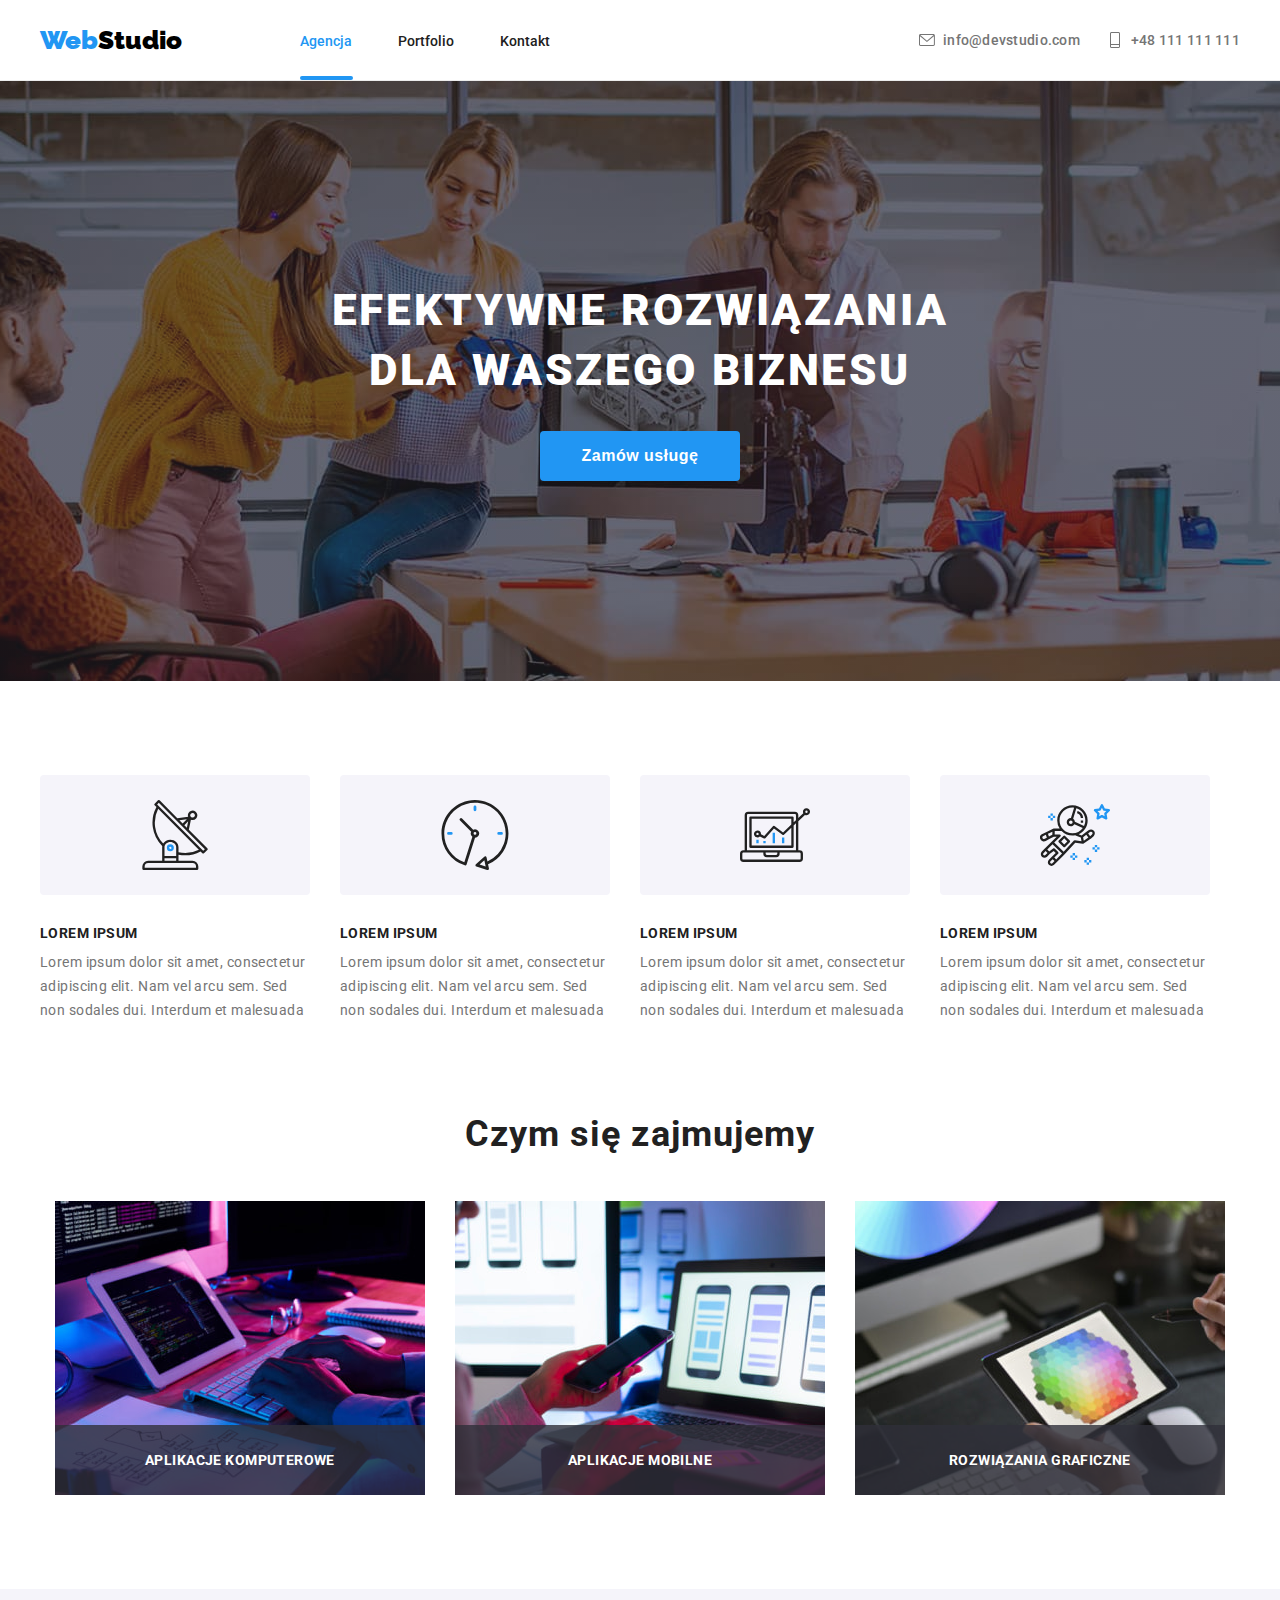
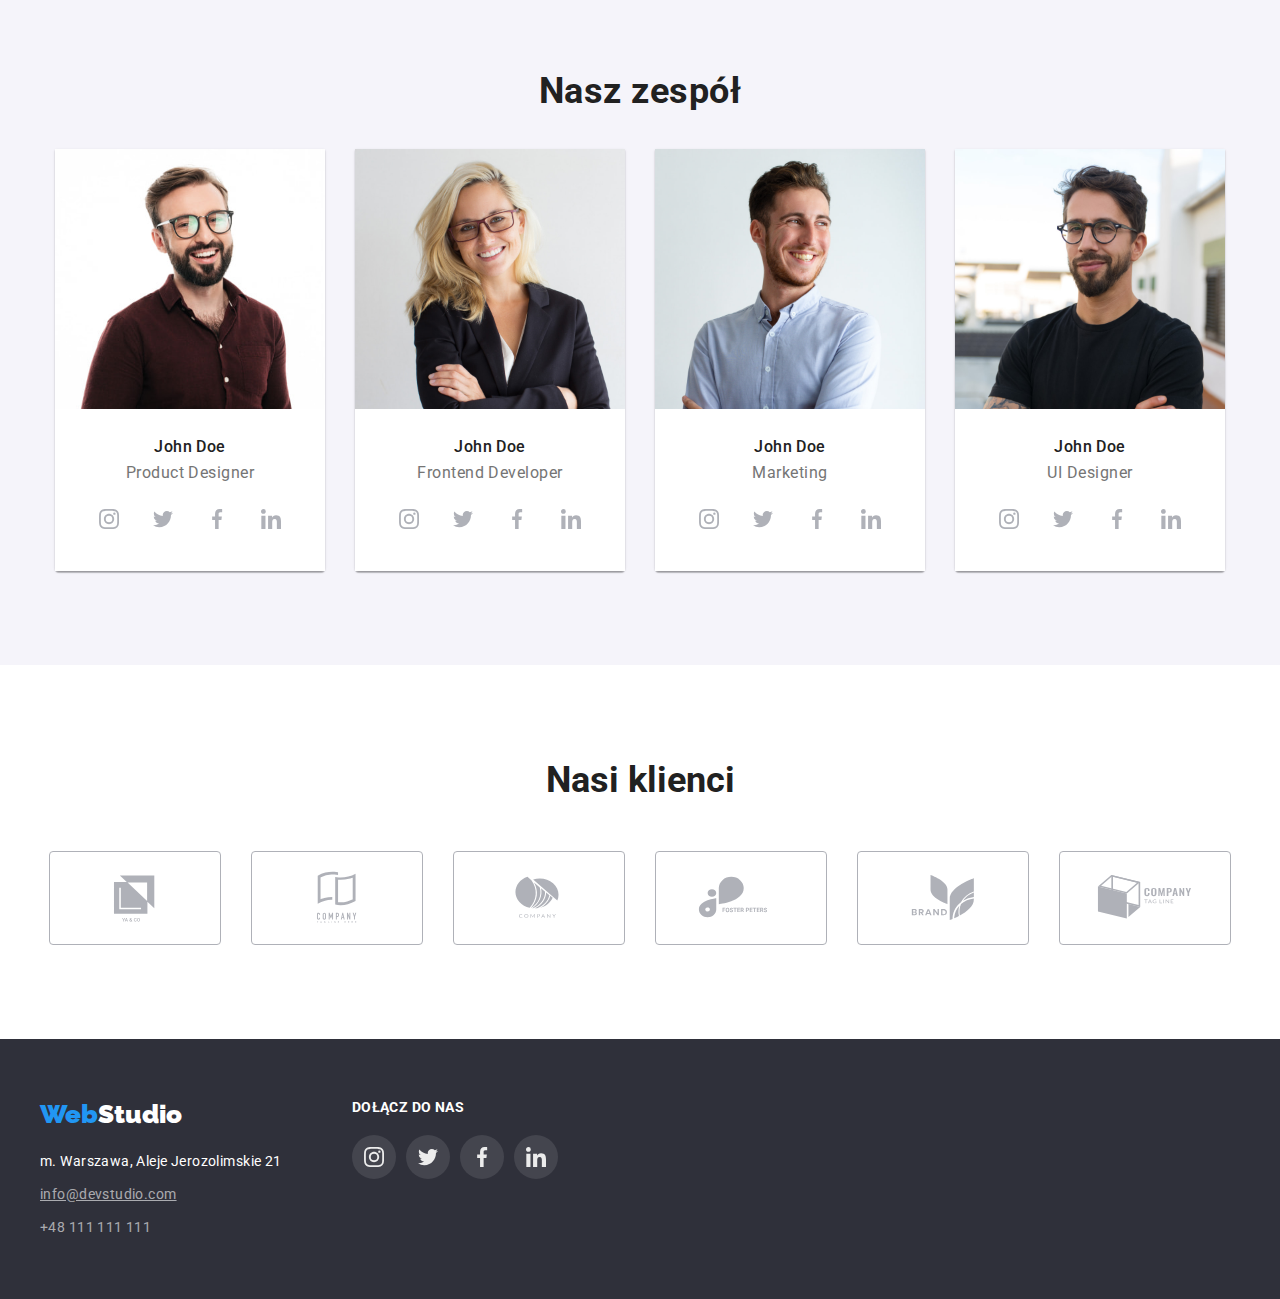
==== index.html @ 73e45f35 "HW-05-copy" ====
<!DOCTYPE html>
<html lang="pl">
  <head>
    <meta charset="utf-8" />
    <title>Portfolio</title>
    <link
      rel="stylesheet"
      href="https://cdnjs.cloudflare.com/ajax/libs/modern-normalize/1.1.0/modern-normalize.min.css"
      integrity="sha512-wpPYUAdjBVSE4KJnH1VR1HeZfpl1ub8YT/NKx4PuQ5NmX2tKuGu6U/JRp5y+Y8XG2tV+wKQpNHVUX03MfMFn9Q=="
      crossorigin="anonymous"
      referrerpolicy="no-referrer"
    />
    <link rel="stylesheet" href="css/styles.css" />
    <link rel="preconnect" href="https://fonts.googleapis.com" />
    <link rel="preconnect" href="https://fonts.gstatic.com" crossorigin />
    <link
      href="https://fonts.googleapis.com/css2?family=Raleway:wght@700&family=Roboto:wght@400;500;700;900&display=swap"
      rel="stylesheet"
    />
  </head>
  <body>
    <header>
      <section class="page-header">
        <div class="flex-header">
          <div class="header-logo">
            <a href="" class="logo-font"
              ><b
                ><span class="color-blue">Web</span
                ><span class="color-black">Studio</span></b
              ></a
            >
          </div>
          <nav>
            <ul class="nav-menu">
              <li class="nav-btn">
                <a href="./index.html" class="link current-agency">Agencja</a>
              </li>
              <li class="nav-btn">
                <a href="./portfolio.html" class="link">Portfolio</a>
              </li>
              <li class="nav-btn"><a href="" class="link">Kontakt</a></li>
            </ul>
          </nav>

          <div class="flex-tel">
            <a href="mailto:info@devstudio.com" class="flex-mail">
              <svg width="16" height="12">
                <use href="images/icons2.svg#icon-koperta"></use>
              </svg>
              info@devstudio.com
            </a>
            <a href="tel:+48111111111" class="flex-telnr">
              <svg width="10" height="16">
                <use href="images/icons2.svg#icon-tel"></use>
              </svg>
              +48 111 111 111
            </a>
          </div>
        </div>
      </section>
    </header>

    <main>
      <section>
        <div class="banner">
          <h1 class="banner-text">EFEKTYWNE ROZWIĄZANIA DLA WASZEGO BIZNESU</h1>
          <button type="button" class="header-button" data-modal-open>
            Zamów usługę
          </button>
        </div>
      </section>

      <section class="lorem-section">
        <div class="container">
          <div class="boxes">
            <div class="box">
              <svg width="70" height="70">
                <use href="./images/icons2.svg#icon-satelita"></use>
              </svg>
            </div>
            <div class="box">
              <svg width="70" height="70">
                <use href="./images/icons2.svg#icon-zegar"></use>
              </svg>
            </div>
            <div class="box">
              <svg width="70" height="70">
                <use href="./images/icons2.svg#icon-laptop"></use>
              </svg>
            </div>
            <div class="box">
              <svg width="70" height="70">
                <use href="./images/icons2.svg#icon-astronauta"></use>
              </svg>
            </div>
          </div>
          <ul class="lorem">
            <li>
              <h3>LOREM IPSUM</h3>
              <p>
                Lorem ipsum dolor sit amet, consectetur adipiscing elit. Nam vel
                arcu sem. Sed non sodales dui. Interdum et malesuada
              </p>
            </li>
            <li>
              <h3>LOREM IPSUM</h3>
              <p>
                Lorem ipsum dolor sit amet, consectetur adipiscing elit. Nam vel
                arcu sem. Sed non sodales dui. Interdum et malesuada
              </p>
            </li>
            <li>
              <h3>LOREM IPSUM</h3>
              <p>
                Lorem ipsum dolor sit amet, consectetur adipiscing elit. Nam vel
                arcu sem. Sed non sodales dui. Interdum et malesuada
              </p>
            </li>
            <li>
              <h3>LOREM IPSUM</h3>
              <p>
                Lorem ipsum dolor sit amet, consectetur adipiscing elit. Nam vel
                arcu sem. Sed non sodales dui. Interdum et malesuada
              </p>
            </li>
          </ul>
        </div>
      </section>

      <section class="work-section">
        <div class="container">
          <h2>Czym się zajmujemy</h2>
          <div class="work-photos">
            <figure class="work-photos-fig">
              <img
                src="images/img1.jpg"
                alt="iPad leżący na biurku"
                width="370"
                height="294"
              />
              <figcaption>APLIKACJE KOMPUTEROWE</figcaption>
            </figure>
            <figure class="work-photos-fig">
              <img
                src="images/img2.jpg"
                alt="Człowiek korzystający z telefonu i laptopa"
                width="370"
                height="294"
              />
              <figcaption>APLIKACJE MOBILNE</figcaption>
            </figure>
            <figure class="work-photos-fig">
              <img
                src="images/img3.jpg"
                alt="Człowiek korzystający z tabletu"
                width="370"
                height="294"
              />
              <figcaption>ROZWIĄZANIA GRAFICZNE</figcaption>
            </figure>
          </div>
        </div>
      </section>

      <div class="team-section">
        <span class="team-title">Nasz zespół</span>
        <ul class="card-set">
          <li>
            <figure class="team-flex">
              <img
                src="images/img4.jpg"
                alt="John Doe"
                width="270"
                height="260"
              />
              <figcaption class="team-caption">
                <h3 class="team-img-title">John Doe</h3>
                <p class="team-img-descriptions">Product Designer</p>
                <div class="team-socials">
                  <div class="team-social">
                    <svg class="team-icon" width="20" height="20">
                      <use href="./images/icons2.svg#icon-instagram"></use>
                    </svg>
                  </div>
                  <div class="team-social">
                    <svg class="team-icon" width="20" height="20">
                      <use href="./images/icons2.svg#icon-twitter"></use>
                    </svg>
                  </div>
                  <div class="team-social">
                    <svg class="team-icon" width="20" height="20">
                      <use href="./images/icons2.svg#icon-facebook-1"></use>
                    </svg>
                  </div>
                  <div class="team-social">
                    <svg class="team-icon" width="20" height="20">
                      <use href="./images/icons2.svg#icon-linkedin"></use>
                    </svg>
                  </div>
                </div>
              </figcaption>
            </figure>
          </li>
          <li>
            <figure class="team-flex">
              <img
                src="images/img5.jpg"
                alt="John Doe"
                width="270"
                height="260"
              />
              <figcaption class="team-caption">
                <h3 class="team-img-title">John Doe</h3>
                <p class="img-descriptions">Frontend Developer</p>
                <div class="team-socials">
                  <div class="team-social">
                    <svg class="team-icon" width="20" height="20">
                      <use href="./images/icons2.svg#icon-instagram"></use>
                    </svg>
                  </div>
                  <div class="team-social">
                    <svg class="team-icon" width="20" height="20">
                      <use href="./images/icons2.svg#icon-twitter"></use>
                    </svg>
                  </div>
                  <div class="team-social">
                    <svg class="team-icon" width="20" height="20">
                      <use href="./images/icons2.svg#icon-facebook-1"></use>
                    </svg>
                  </div>
                  <div class="team-social">
                    <svg class="team-icon" width="20" height="20">
                      <use href="./images/icons2.svg#icon-linkedin"></use>
                    </svg>
                  </div>
                </div>
              </figcaption>
            </figure>
          </li>
          <li>
            <figure class="team-flex">
              <img
                src="images/img6.jpg"
                alt="John Doe"
                width="270"
                height="260"
              />
              <figcaption class="team-caption">
                <h3 class="team-img-title">John Doe</h3>
                <p class="img-descriptions">Marketing</p>
                <div class="team-socials">
                  <div class="team-social">
                    <svg class="team-icon" width="20" height="20">
                      <use href="./images/icons2.svg#icon-instagram"></use>
                    </svg>
                  </div>
                  <div class="team-social">
                    <svg class="team-icon" width="20" height="20">
                      <use href="./images/icons2.svg#icon-twitter"></use>
                    </svg>
                  </div>
                  <div class="team-social">
                    <svg class="team-icon" width="20" height="20">
                      <use href="./images/icons2.svg#icon-facebook-1"></use>
                    </svg>
                  </div>
                  <div class="team-social">
                    <svg class="team-icon" width="20" height="20">
                      <use href="./images/icons2.svg#icon-linkedin"></use>
                    </svg>
                  </div>
                </div>
              </figcaption>
            </figure>
          </li>
          <li>
            <figure class="team-flex">
              <img
                src="images/img7.jpg"
                alt="John Doe"
                width="270"
                height="260"
              />
              <figcaption class="team-caption">
                <h3 class="team-img-title">John Doe</h3>
                <p class="img-descriptions">UI Designer</p>
                <div class="team-socials">
                  <div class="team-social">
                    <svg class="team-icon" width="20" height="20">
                      <use href="./images/icons2.svg#icon-instagram"></use>
                    </svg>
                  </div>
                  <div class="team-social">
                    <svg class="team-icon" width="20" height="20">
                      <use href="./images/icons2.svg#icon-twitter"></use>
                    </svg>
                  </div>
                  <div class="team-social">
                    <svg class="team-icon" width="20" height="20">
                      <use href="./images/icons2.svg#icon-facebook-1"></use>
                    </svg>
                  </div>
                  <div class="team-social">
                    <svg class="team-icon" width="20" height="20">
                      <use href="./images/icons2.svg#icon-linkedin"></use>
                    </svg>
                  </div>
                </div>
              </figcaption>
            </figure>
          </li>
        </ul>
      </div>
      <section class="customers-section">
        <div class="container">
          <span class="team-title">Nasi klienci</span>
          <ul class="customers-cards">
            <li class="customers-card">
              <svg class="customers-icon" width="106" height="60">
                <use href="./images/icons2.svg#icon-logo1"></use>
              </svg>
            </li>
            <li class="customers-card">
              <svg class="customers-icon" width="106" height="60">
                <use href="./images/icons2.svg#icon-logo2"></use>
              </svg>
            </li>
            <li class="customers-card">
              <svg class="customers-icon" width="106" height="60">
                <use href="./images/icons2.svg#icon-logo3"></use>
              </svg>
            </li>
            <li class="customers-card">
              <svg class="customers-icon" width="106" height="60">
                <use href="./images/icons2.svg#icon-logo4"></use>
              </svg>
            </li>
            <li class="customers-card">
              <svg class="customers-icon" width="106" height="60">
                <use href="./images/icons2.svg#icon-logo5"></use>
              </svg>
            </li>
            <li class="customers-card">
              <svg class="customers-icon" width="106" height="60">
                <use href="./images/icons2.svg#icon-logo6"></use>
              </svg>
            </li>
          </ul>
        </div>
      </section>
    </main>

    <footer>
      <section class="page-footer">
        <div class="flex-footer">
          <div class="flex-footer-left">
            <a href="" class="logo-font"
              ><b
                ><span class="color-blue">Web</span
                ><span class="color-white">Studio</span></b
              ></a
            >
            <address class="footer-adress-link">
              m. Warszawa, Aleje Jerozolimskie 21
            </address>
            <a
              href="mailto:info@devstudio.com"
              class="footer-adress-link-alpha-mail"
              >info@devstudio.com</a
            >
            <a href="tel:+48111111111" class="footer-adress-link-alpha"
              >+48 111 111 111</a
            >
          </div>
          <div class="flex-footer-menu">
            <span class="join">DOŁĄCZ DO NAS</span>

            <div class="flex-footer-menu-socials">
              <div class="team-social">
                <svg class="footer-icon" width="20" height="20">
                  <use href="./images/icons2.svg#icon-instagram"></use>
                </svg>
              </div>
              <div class="team-social">
                <svg class="footer-icon" width="20" height="20">
                  <use href="./images/icons2.svg#icon-twitter"></use>
                </svg>
              </div>
              <div class="team-social">
                <svg class="footer-icon" width="20" height="20">
                  <use href="./images/icons2.svg#icon-facebook-1"></use>
                </svg>
              </div>
              <div class="team-social">
                <svg class="footer-icon" width="20" height="20">
                  <use href="./images/icons2.svg#icon-linkedin"></use>
                </svg>
              </div>
            </div>
          </div>
        </div>
      </section>
    </footer>

    <div class="backdrop is-hidden" data-modal>
      <div class="modal">
        <button type="button" class="close-btn" data-modal-close>
          <svg width="11" height="11">
            <use href="images/icons2.svg#icon-x"></use>
          </svg>
        </button>
      </div>
    </div>

    <script src="modal.js"></script>
  </body>
</html>
---- css/styles.css ----
* {
  margin: 0;
  padding: 0;
}
body {
  font-family: "Roboto", sans-serif;
  color: #212121;
  font-weight: 500;
}
.color-blue {
  color: #2196f3;
}
.color-white {
  color: #ffffff;
}
.color-black {
  color: #000;
}
.img-descriptions {
  color: #757575;
  font-size: 16px;
  font-weight: 400;
  text-align: left;
}
.img-title {
  font-size: 18px;
  font-weight: 700;
  text-align: left;
  margin-bottom: 4px;
}
.img-caption {
  display: flex;
  flex-direction: column;
  padding-top: 20px;
  padding-bottom: 20px;
  padding-left: 24px;
  border-left: 1px solid #eeee;
  border-right: 1px solid #eeee;
  border-bottom: 1px solid #eeee;
}
button:hover {
  color: #ffffff;
  background-color: #2196f3;
  box-shadow: 0px 3px 1px rgba(0, 0, 0, 0.1), 0px 1px 2px rgba(0, 0, 0, 0.08),
    0px 2px 2px rgba(0, 0, 0, 0.12);
}
button:focus {
  color: #ffffff;
  background-color: #2196f3;
  box-shadow: 0px 3px 1px rgba(0, 0, 0, 0.1), 0px 1px 2px rgba(0, 0, 0, 0.08),
    0px 2px 2px rgba(0, 0, 0, 0.12);
}
button {
  cursor: pointer;
  background-color: #f5f4fa;
  color: #212121;
  border: none;
  font-size: 16px;
  border-radius: 4px;
  padding: 6px 22px;
  font-weight: 500;
  letter-spacing: 0.03em;
  line-height: 26px;
  transition-property: color, box-shadow, background-color;
  transition-duration: 250ms;
  transition-timing-function: cubic-bezier(0.4, 0, 0.2, 1);
}

ul {
  list-style-type: none;
}
.logo-font {
  font-family: "Raleway", sans-serif;
  font-weight: 700;
  font-size: 26px;
  text-decoration: none;
}

.link:hover {
  color: #2196f3;
}
.link:focus {
  color: #2196f3;
}
.link {
  text-decoration: none;
  color: #212121;
  font-size: 14px;
  transition-property: color;
  transition-duration: 250ms;
  transition-timing-function: cubic-bezier(0.4, 0, 0.2, 1);
}
.current-agency,
.current-portfolio {
  color: #2196f3;
}
.current-agency::after {
  content: "";
  position: absolute;
  height: 4px;
  width: 53px;
  left: 0px;
  top: 45px;
  background-color: #2196f3;
  border-radius: 2px;
}
.current-portfolio::after {
  content: "";
  position: absolute;
  height: 4px;
  width: 58px;
  left: 97px;
  top: 45px;
  background-color: #2196f3;
  border-radius: 2px;
}
.header-adress-link {
  color: #757575;
  font-size: 14px;
  text-decoration: none;
  letter-spacing: 0.02em;
  font-weight: 500;
  display: flex;
}
.flex-tel {
  display: flex;
  justify-content: space-between;
  width: 321px;
  box-sizing: border-box;
  fill: #757575;
}
.flex-tel a {
  color: #757575;
  font-size: 14px;
  text-decoration: none;
  letter-spacing: 0.02em;
  font-weight: 500;
  transition-property: color;
  transition-duration: 250ms;
  transition-timing-function: cubic-bezier(0.4, 0, 0.2, 1);
}

.flex-mail:hover svg {
  fill: #2196f3;
}
.flex-mail:hover {
  color: #2196f3;
}

.flex-telnr:hover svg {
  fill: #2196f3;
}
.flex-telnr:hover {
  color: #2196f3;
}

.flex-mail {
  display: flex;
  justify-content: space-between;
  width: 161px;
  align-items: center;
  text-align: center;
}
.flex-mail svg {
  transition-property: fill;
  transition-duration: 250ms;
  transition-timing-function: cubic-bezier(0.4, 0, 0.2, 1);
}
.flex-telnr {
  display: flex;
  justify-content: space-between;
  width: 130px;
  align-items: center;
  text-align: center;
}
.flex-telnr svg {
  transition-property: fill;
  transition-duration: 250ms;
  transition-timing-function: cubic-bezier(0.4, 0, 0.2, 1);
}
.header-adress-link:focus {
  color: #2196f3;
}
.header-adress-link:hover {
  color: #2196f3;
}
.footer-adress-link {
  color: #ffffff;
  background-color: #2f303a;
  font-size: 14px;
  font-weight: 400;
  margin-bottom: 9px;
  margin-top: 20px;
  font-style: normal;
  letter-spacing: 0.03em;
  line-height: 24px;
}
.footer-adress-link-alpha-mail {
  color: rgba(255, 255, 255, 0.6);
  background-color: #2f303a;
  font-size: 14px;
  margin-bottom: 9px;
  font-weight: 400;
  letter-spacing: 0.03em;
  line-height: 24px;
  transition-property: color;
  transition-duration: 250ms;
  transition-timing-function: cubic-bezier(0.4, 0, 0.2, 1);
}
.footer-adress-link-alpha-mail:hover {
  color: #2196f3;
}
.footer-adress-link-alpha {
  color: rgba(255, 255, 255, 0.6);
  background-color: #2f303a;
  text-decoration: none;
  font-size: 14px;
  font-weight: 400;
  letter-spacing: 0.03em;
  line-height: 24px;
  transition-property: color;
  transition-duration: 250ms;
  transition-timing-function: cubic-bezier(0.4, 0, 0.2, 1);
}
.footer-adress-link-alpha:hover {
  color: #2196f3;
}
.footer-adress-link-alpha:focus {
  color: #2196f3;
}
.section {
  display: flex;
  flex-direction: column;
  padding-top: 94px;
  padding-bottom: 94px;
  margin: 0 auto;
  max-width: 1200px;
  text-align: center;
}
.menu {
  display: flex;
  justify-content: center;
  margin-bottom: 50px;
}
.menu > .menu-btn:not(:last-child) {
  margin-right: 8px;
}

.header-logo {
  margin-right: 93px;
}

.nav-menu {
  display: flex;
  margin-right: 345px;
  position: relative;
}

.nav-menu > .nav-btn:not(:last-child) {
  margin-right: 46px;
}
.adress-menu {
  display: flex;
  justify-content: space-between;
  width: 295px;
}
.card-set {
  display: flex;
  flex-wrap: wrap;
  gap: 30px;
}
.card {
  flex-basis: calc((100% - 2 * 30px) / 3);
}
.cardcont {
  width: 370px;
  height: 294px;
  overflow: hidden;
  position: relative;
}
.cardhov {
  position: absolute;
  top: 0;
  left: 0;
  transform: translate(0, 100%);
  transition: transform 0.2s linear;
  background-color: rgba(33, 150, 243, 0.9);
  width: 100%;
  height: 100%;
  font-size: 18px;
  line-height: 156%;
  letter-spacing: 0.03em;
  color: #ffffff;
  display: flex;
  padding: 49px 45px 49px 24px;
  text-align: left;
  font-weight: 400;
}
.page-footer {
  display: flex;
  flex-direction: column;
  background-color: #2f303a;
  padding-top: 60px;
  padding-bottom: 60px;
}
.flex-footer {
  width: 1200px;
  margin: 0 auto;
  display: flex;
}
.card-flex {
  display: flex;
  flex-direction: column;
  width: 370px;
}
.card-flex:hover {
  cursor: pointer;
  box-shadow: 0px 1px 1px rgba(0, 0, 0, 0.12), 0px 4px 4px rgba(0, 0, 0, 0.06),
    1px 4px 6px rgba(0, 0, 0, 0.16);

  transition-property: box-shadow;
  transition-duration: 250ms;
  transition-timing-function: cubic-bezier(0.4, 0, 0.2, 1);
}

.card-flex:hover .cardhov {
  transform: translate(0, 0);
}

.page-header {
  height: 80px;
  border-bottom: 1px solid #ececec;
  display: flex;
}

.flex-header {
  display: flex;
  align-items: center;
  width: 1200px;
  margin: 0 auto;
  justify-content: space-between;
}
.banner {
  display: flex;
  align-items: center;
  flex-direction: column;
  height: 600px;
  max-width: 1600px;
  margin: 0 auto;
  background-color: #2f303a;
  justify-content: center;
  background-image: linear-gradient(
      90deg,
      rgba(47, 48, 58, 0.4) 100%,
      rgba(0, 0, 0, 1) 100%
    ),
    url("../images/efektywne.jpg");
  background-position: 50% 50%;
  background-size: cover;
  background-repeat: no-repeat;
}
.banner-text {
  font-weight: 900;
  font-size: 44px;
  text-transform: uppercase;
  color: #ffffff;
  line-height: 136%;
  letter-spacing: 0.06em;
  width: 696px;
  margin-bottom: 30px;
  text-align: center;
}
.header-button {
  cursor: pointer;
  width: 200px;
  height: 50px;
  display: flex;
  font-weight: bold;
  font-size: 16px;
  line-height: 187%;
  text-align: center;
  align-items: center;
  justify-content: center;
  background-color: #2196f3;
  color: white;
}
.container {
  display: flex;
  flex-direction: column;
}
.lorem {
  display: flex;
  width: 1200px;
  align-items: center;
  justify-content: center;
  margin: 0 auto;
}
.lorem-section {
  padding-top: 94px;
  padding-bottom: 94px;
}
.lorem-section p {
  font-size: 14px;
  line-height: 171%;
  font-weight: 400;
  letter-spacing: 0.03em;
  color: #757575;
}

.lorem-section h3 {
  font-weight: 700;
  font-size: 14px;
  line-height: 16px;
  letter-spacing: 0.03em;
  text-transform: uppercase;
  margin-bottom: 10px;
}
.lorem li {
  margin-right: 30px;
  max-width: 270px;
  max-height: 101px;
  display: flex;
  flex-direction: column;
}
.work-section {
  padding-bottom: 94px;
  width: 1200px;
  display: flex;
  align-items: center;
  margin: 0 auto;
  justify-content: center;
}
.work-photos {
  width: 1170px;
  display: flex;
  justify-content: space-between;
}
.work-section h2 {
  font-weight: bold;
  font-size: 36px;
  line-height: 95%;
  text-align: center;
  letter-spacing: 0.03em;
  margin-bottom: 50px;
}
.team-section {
  padding-bottom: 94px;
  padding-top: 94px;
  justify-content: center;
  display: flex;
  flex-direction: column;
  align-items: center;
  font-weight: 500;
  font-size: 16px;
  line-height: 100%;
  text-align: center;
  letter-spacing: 0.03em;
  color: #212121;
  background-color: #f5f4fa;
}
.team-list {
  display: flex;
  justify-content: center;
  align-items: space-between;
  width: 1170px;
}
.team-section h2 {
  font-weight: 700;
  font-size: 36px;
  width: 210px;
  height: 42px;
}
.team-flex {
  display: flex;
  flex-direction: column;
  box-shadow: 0px 1px 3px rgba(0, 0, 0, 0.12), 0px 1px 1px rgba(0, 0, 0, 0.14),
    0px 2px 1px rgba(0, 0, 0, 0.2);
  border-radius: 0px 0px 4px 4px;
}
.team-caption {
  display: flex;
  flex-direction: column;
  padding-top: 30px;
  padding-bottom: 30px;
  align-items: center;
  background-color: #fff;
}
.team-section {
  display: flex;
  flex-direction: column;
  padding-top: 94px;
  padding-bottom: 94px;
  margin: 0 auto;
  text-align: center;
  align-items: center;
  background-color: #f5f4fa;
}
.team-title {
  margin-bottom: 50px;
  font-weight: 700;
  font-size: 36px;
}
.team-img-title {
  font-size: 16px;
  font-weight: 500;
  margin-bottom: 10px;
}
.team-img-descriptions {
  color: #757575;
  font-size: 16px;
  font-weight: 400;
}
.icon {
  fill: #2a2a2a;
}
.icon:hover {
  fill: pink;
}

.box {
  width: 270px;
  height: 120px;
  background-color: #f5f4fa;
  margin-right: 30px;
  margin-bottom: 30px;
  border-radius: 4px;
  display: flex;
  justify-content: center;
  align-items: center;
}
.boxes {
  display: flex;
  margin: 0 auto;
}
.team-socials {
  display: flex;
  width: 206px;
  height: 44px;
  justify-content: space-between;
  margin-top: 16px;
}
.team-social {
  width: 44px;
  height: 44px;
  align-items: center;
  display: flex;
  justify-content: center;
  cursor: pointer;
  background-color: rgba(255, 255, 255, 0.1);
  border-radius: 50%;
  transition-property: background-color;
  transition-duration: 250ms;
  transition-timing-function: cubic-bezier(0.4, 0, 0.2, 1);
}
.team-social:hover {
  background-color: #2196f3;
}
.team-social:hover svg {
  fill: white;
}
.team-social svg {
  transition-property: fill;
  transition-duration: 250ms;
  transition-timing-function: cubic-bezier(0.4, 0, 0.2, 1);
}
.team-icon {
  fill: #afb1b8;
}
.team-icon:hover {
  fill: white;
}
.footer-icon {
  fill: white;
}
.customers-icon {
  fill: #afb1b8;
}

.customers-section {
  padding-bottom: 94px;
  padding-top: 94px;
  justify-content: center;
  display: flex;
  flex-direction: column;
  align-items: center;
  text-align: center;
  width: 1200px;
  margin: 0 auto;
}
.customers-cards {
  display: flex;
}
.customers-card {
  width: 170px;
  height: 92px;
  border-radius: 4px;
  border: 1px solid #afb1b8;
  cursor: pointer;
  align-items: center;
  justify-content: center;
  display: flex;
  transition-property: border;
  transition-duration: 250ms;
  transition-timing-function: cubic-bezier(0.4, 0, 0.2, 1);
}

.customers-cards > .customers-card:not(:last-child) {
  margin-right: 30px;
}
.customers-card:hover svg {
  fill: #2196f3;
}
.customers-card svg {
  transition-property: fill;
  transition-duration: 250ms;
  transition-timing-function: cubic-bezier(0.4, 0, 0.2, 1);
}
.customers-card:hover {
  border: 1px solid #2196f3;
}
.flex-footer-left {
  display: flex;
  flex-direction: column;
}
.flex-footer-menu {
  display: flex;
  flex-direction: column;
  margin-left: 70px;
}
.join {
  color: white;
  font-size: 14px;
  font-weight: bold;
  letter-spacing: 0.03em;
  margin-bottom: 20px;
}
.flex-footer-menu-socials {
  display: flex;
  width: 206px;
  height: 44px;
  justify-content: space-between;
}
.footer-social {
  width: 44px;
  height: 44px;
  align-items: center;
  display: flex;
  justify-content: center;
  cursor: pointer;
  background: rgba(255, 255, 255, 0.1);
}
.footer-icon {
  fill: #ececec;
}
.work-photos-fig {
  display: flex;
  position: relative;
  justify-content: center;
  align-items: center;
}
.work-photos-fig figcaption {
  font-weight: bold;
  font-size: 14px;
  line-height: 16px;
  text-align: center;
  letter-spacing: 0.03em;
  position: absolute;
  bottom: 0;
  color: #fff;
  background-color: rgba(47, 48, 58, 0.8);
  width: 100%;
  padding-top: 27px;
  padding-bottom: 27px;
}

/* backdrop */
.modal {
  position: absolute;
  top: 50%;
  left: 50%;
  transform: translate(-50%, -50%);
  width: 528px;
  min-height: 581px;
  background-color: #fff;
  box-shadow: 0px 1px 3px rgba(0, 0, 0, 0.12), 0px 1px 1px rgba(0, 0, 0, 0.14),
    0px 2px 1px rgba(0, 0, 0, 0.2);
  border-radius: 4px;
  opacity: 1;
}

.close-btn {
  position: absolute;
  top: 8px;
  right: 8px;
  width: 30px;
  height: 30px;
  background-color: #fff;
  border: 1px solid rgba(0, 0, 0, 0.1);
  border-radius: 50%;
  cursor: pointer;
  display: flex;
  align-items: center;
  justify-content: center;
  padding: 0;
}

.backdrop {
  position: fixed;
  left: 0;
  top: 0;
  width: 100%;
  height: 100%;
  background-color: rgb(0, 0, 0, 0.2);
  opacity: 1;
  transition: opacity 250ms linear;
}

.is-hidden {
  opacity: 0;
  visibility: hidden;
  pointer-events: none;
  transition: opacity 250ms linear, visibility 250ms linear;
}
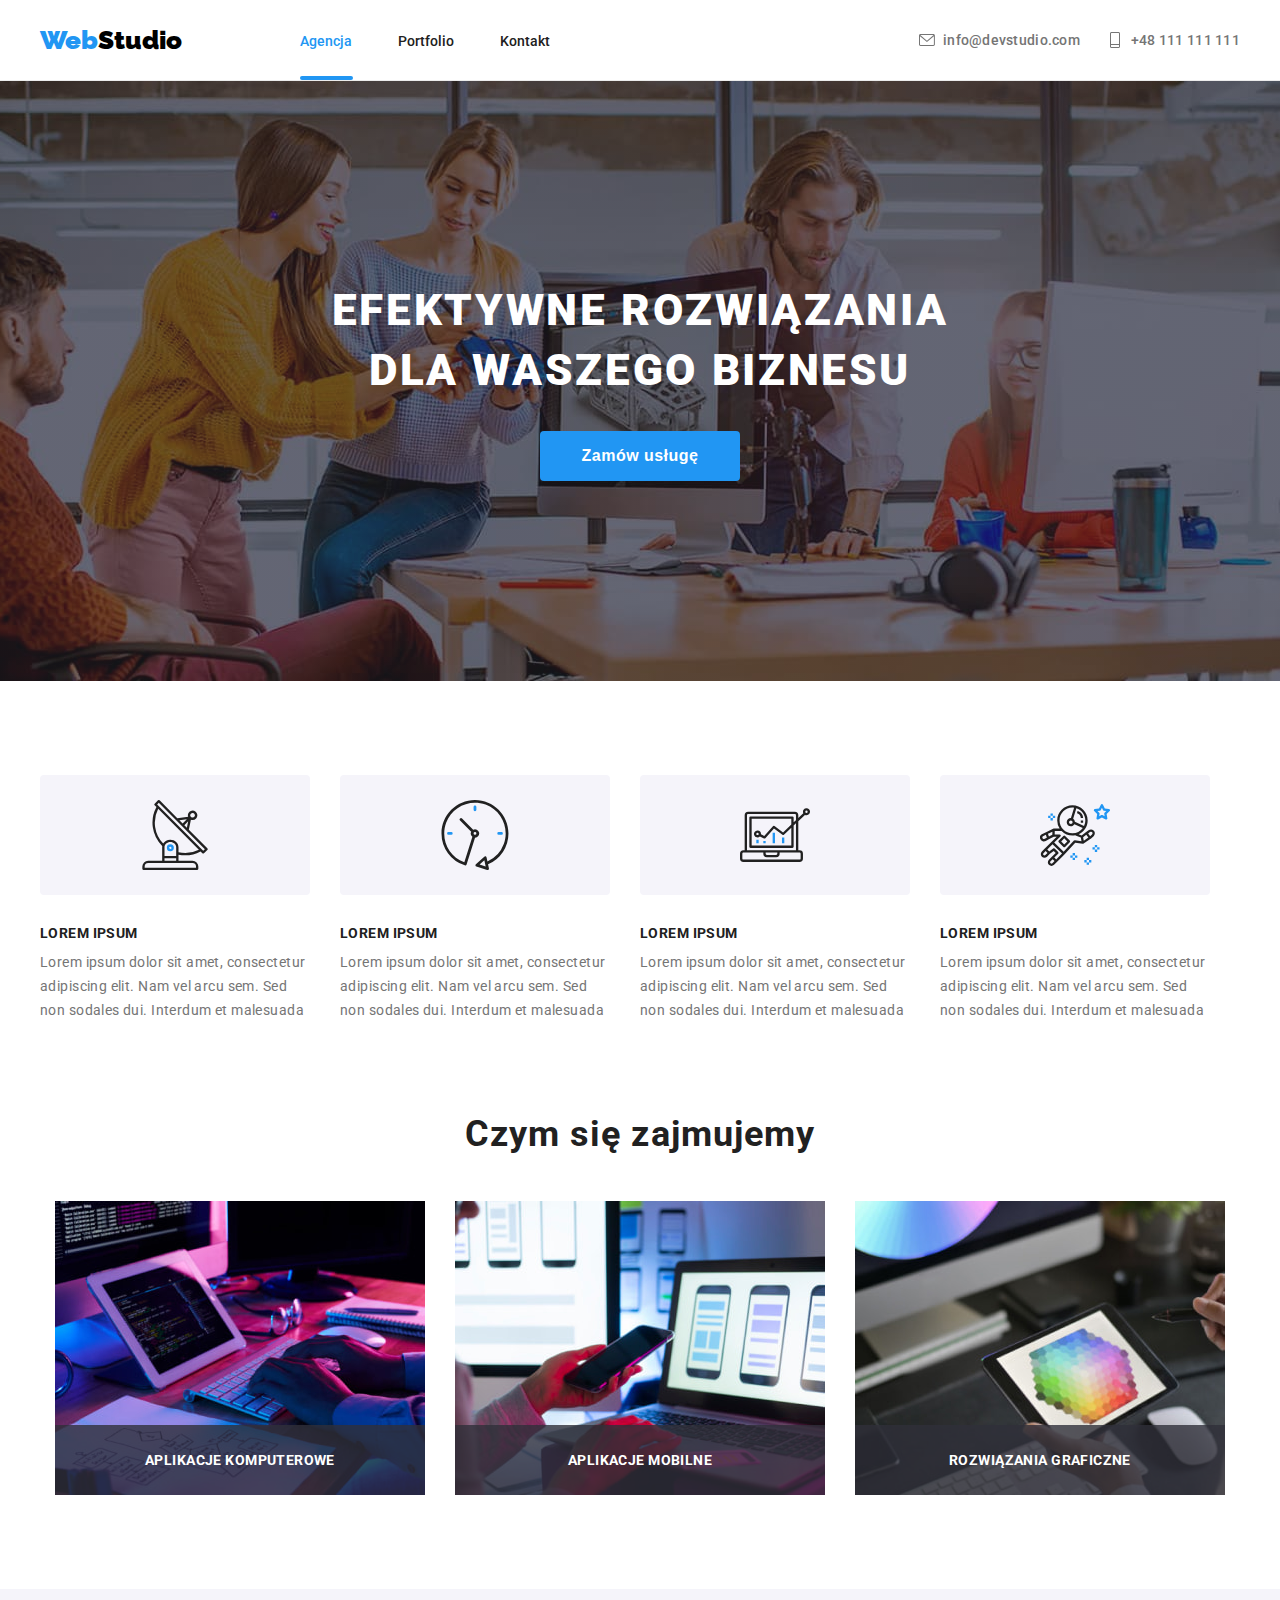
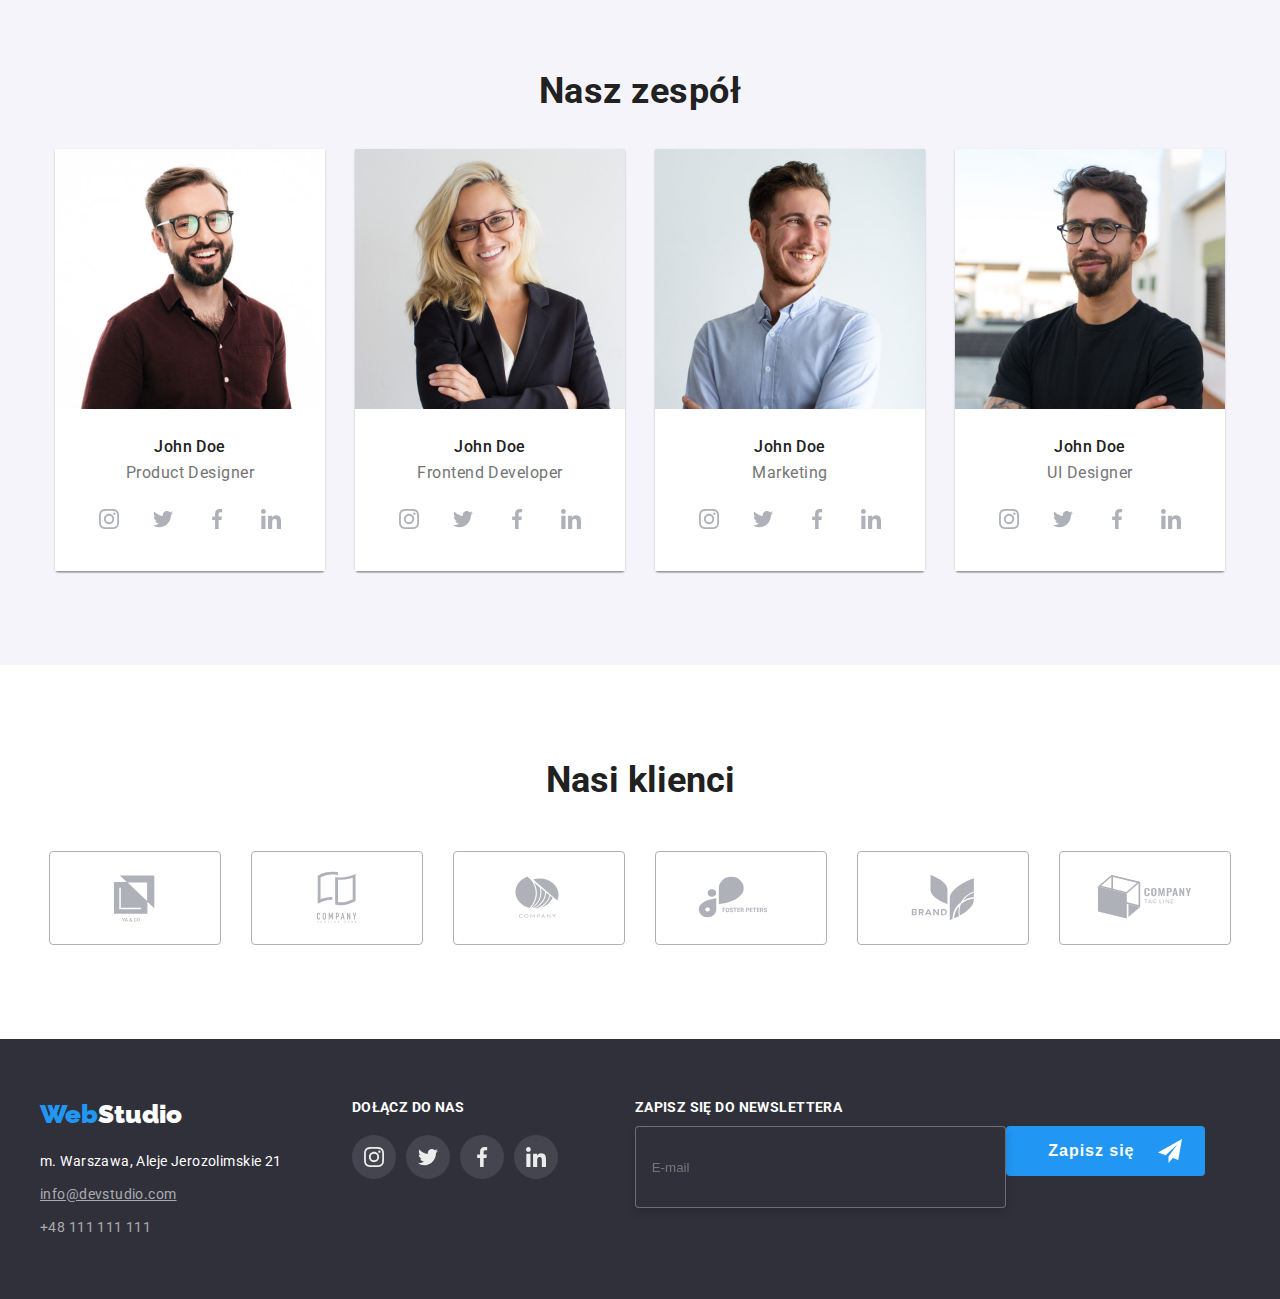
==== commit 8cb1bf4f: "hw-06" ====
--- a/index.html
+++ b/index.html
@@ -398,12 +398,74 @@
               </div>
             </div>
           </div>
+          <div class="newsletter">
+            <h3>ZAPISZ SIĘ DO NEWSLETTERA</h3>
+            <form>
+              <label for="news_user_email"></label>
+              <input
+                type="email"
+                name="newsletterUserEmail"
+                id="news_user_email"
+                placeholder="E-mail"
+              />
+              <button type="submit">
+                Zapisz się
+                <svg class = "newsIcon" width="24" height="24">
+                  <use href="images/icons2.svg#icon-samolot"></use>
+                </svg>
+              </button>
+            </form>
+          </div>
         </div>
       </section>
     </footer>
 
     <div class="backdrop is-hidden" data-modal>
       <div class="modal">
+        <h2>Zostaw swoje dane w formularzu poniżej</h2>
+      
+        <form>
+          <div class = "userInputs">
+
+            <label for = "userName">Imie</label>
+            <input id = "userName" name = "user-name" type = "text"></input>
+            <svg class="person-icon" width="12" height="12">
+              <use href="images/icons2.svg#icon-osoba"></use>
+            </svg>
+
+            <label for = "userTel">Telefon</label>
+            <input id = "userTel" name = "user-tel" type = "tel"></input>
+            <svg class="tel-icon" width="13" height="13">
+                <use href="images/icons2.svg#icon-tel2"></use>
+              </svg>
+
+            <label for = "userEmail">Email</label>
+            <input id = "userEmail" name = "user-email" type = "email"></input>
+            <svg class="email-icon" width="15" height="12">
+              <use href="images/icons2.svg#icon-koperta2"></use>
+            </svg>
+
+            <label for = "userComment">Komentarz</label>
+            <textarea id = "userComment" name = "user-comm" type = "text" placeholder = "Wprowadź tekst"></textarea>
+    
+          </div>
+
+          <div class = "userAccept">
+          
+            <input id = "userPrivacyCheck" name = "privacyPolicyAccept" type = "checkbox"></input>
+          
+            <svg class="check-icon" width="17" height="17">
+            <use href="images/icons2.svg#icon-ptaszek"></use>
+            </svg>
+
+            <label for = "userPrivacyCheck">Oświadczam iż akceptuję <a href = "">Regulamin</a> i <a href = "">Politykę Prywatności.</a></label>
+
+          </div>
+          <button type = "submit">
+            Wyślij
+          </button>
+        </form>
+
         <button type="button" class="close-btn" data-modal-close>
           <svg width="11" height="11">
             <use href="images/icons2.svg#icon-x"></use>
--- a/css/styles.css
+++ b/css/styles.css
@@ -675,7 +675,7 @@
 
 /* backdrop */
 .modal {
-  position: absolute;
+  position: relative;
   top: 50%;
   left: 50%;
   transform: translate(-50%, -50%);
@@ -687,6 +687,169 @@
   border-radius: 4px;
   opacity: 1;
 }
+.modal h2 {
+  font-weight: 700;
+  font-size: 20px;
+  line-height: 23.44px;
+  letter-spacing: 0.03em;
+  color: #212121;
+  position: absolute;
+  width: 448px;
+  height: 23px;
+  text-align: center;
+  left: 40px;
+  top: 40px;
+}
+.modal form {
+  max-width: 448px;
+  position: absolute;
+  left: 40px;
+  top: 75px;
+  align-items: center;
+  display: flex;
+  flex-direction: column;
+}
+.modal [type="submit"] {
+  width: 200px;
+  height: 50px;
+  border-radius: 4px;
+  background: #2196f3;
+  box-shadow: 0px 4px 4px rgba(0, 0, 0, 0.15);
+  margin-top: 30px;
+  color: white;
+}
+.userInputs {
+  display: flex;
+  flex-direction: column;
+}
+.userInputs label {
+  font-weight: 400;
+  font-size: 12px;
+  letter-spacing: 0.01em;
+  line-height: 14.06px;
+  color: #757575;
+  margin-bottom: 4px;
+}
+.userInputs input {
+  width: 448px;
+  height: 40px;
+  margin-bottom: 10px;
+  border-radius: 4px;
+  border: 1px solid rgba(33, 33, 33, 0.2);
+  padding-top: 12px;
+  padding-bottom: 12px;
+  padding-right: 16px;
+  padding-left: 32px;
+  transition-property: border-color;
+  transition-duration: 250ms;
+  transition-timing-function: cubic-bezier(0.4, 0, 0.2, 1);
+}
+.userInputs svg {
+  position: absolute;
+}
+.tel-icon {
+  top: 99.26px;
+  left: 14.27px;
+}
+.email-icon {
+  top: 168px;
+  left: 13.5px;
+}
+.person-icon {
+  top: 32px;
+  left: 15px;
+}
+
+.userInputs input + svg {
+  transition-property: fill;
+  transition-duration: 250ms;
+  transition-timing-function: cubic-bezier(0.4, 0, 0.2, 1);
+}
+
+.userInputs input:focus-visible + svg {
+  fill: #2196f3;
+}
+
+.userInputs textarea {
+  width: 448px !important;
+  margin-bottom: 10px;
+  border-radius: 4px;
+  border: 1px solid rgba(33, 33, 33, 0.2);
+  padding-top: 12px;
+  padding-bottom: 12px;
+  padding-right: 16px;
+  padding-left: 16px;
+  resize: none;
+  height: 120px;
+  transition-property: border-color;
+  transition-duration: 250ms;
+  transition-timing-function: cubic-bezier(0.4, 0, 0.2, 1);
+}
+
+.userInputs textarea:focus-visible,
+.userInputs input:focus-visible {
+  border-color: #2196f3;
+  outline: none;
+}
+
+.userAccept {
+  font-weight: 400;
+  font-size: 14px;
+  line-height: 24px;
+  letter-spacing: 0.03em;
+  color: #757575;
+  text-align: center;
+  margin-top: 10px;
+}
+.userAccept a {
+  color: #2196f3;
+}
+.userAccept input {
+  margin-right: 8px;
+  width: 16px;
+  height: 15px;
+  appearance: none;
+}
+.userAccept label {
+  cursor: pointer;
+  position: relative;
+}
+.userAccept label::before {
+  display: block;
+  position: absolute;
+  left: -24px;
+  top: 1px;
+  content: "";
+  width: 16px;
+  height: 15px;
+  border: 2px solid black;
+  border-radius: 2px;
+}
+.userAccept input:checked + label::before {
+  background-color: #2196f3;
+  border-color: #2196f3;
+}
+
+.userAccept input:checked + svg {
+  visibility: visible;
+}
+
+.check-icon {
+  position: absolute;
+  pointer-events: none;
+  visibility: hidden;
+  left: 16px;
+  bottom: 84px;
+  z-index: 1;
+}
+
+textarea::placeholder {
+  font-size: 12px;
+  font-weight: 400;
+  line-height: 14px;
+  letter-spacing: 0.01em;
+  color: rgba(117, 117, 117, 0.5);
+}
 
 .close-btn {
   position: absolute;
@@ -721,3 +884,64 @@
   pointer-events: none;
   transition: opacity 250ms linear, visibility 250ms linear;
 }
+
+/* newsletter */
+.newsletter {
+  display: flex;
+  flex-direction: column;
+  width: 570px;
+  margin-left: 77px;
+}
+.newsletter h3 {
+  font-size: 14px;
+  font-weight: 700;
+  letter-spacing: 0.03em;
+  color: #fff;
+  line-height: 16.41px;
+  margin-bottom: 11px;
+}
+.newsletter form {
+  justify-content: space-between;
+  display: flex;
+  width: 570px;
+}
+.newsletter form label {
+  display: none;
+}
+.newsletter input {
+  width: 358px;
+  height: 50px;
+  padding-left: 16px;
+  padding-top: 15px;
+  padding-bottom: 15px;
+  background-color: #2f303a;
+  border: 1px solid rgba(255, 255, 255, 0.3);
+  border-radius: 4px;
+  color: #fff;
+  filter: drop-shadow(0px 4px 4px rgba(0, 0, 0, 0.15));
+  transition-property: border-color, outline;
+  transition-duration: 250ms;
+  transition-timing-function: cubic-bezier(0.4, 0, 0.2, 1);
+}
+
+.newsletter button {
+  width: 200px;
+  height: 50px;
+  font-size: 16px;
+  font-weight: 700;
+  letter-spacing: 0.06em;
+  color: #fff;
+  line-height: 30px;
+  background-color: #2196f3;
+  align-items: center;
+  text-align: center;
+  display: flex;
+  padding-left: 42px;
+}
+.newsletter input:focus-visible {
+  outline: none;
+  border-color: #2196f3;
+}
+.newsletter svg {
+  margin-left: 24px;
+}
